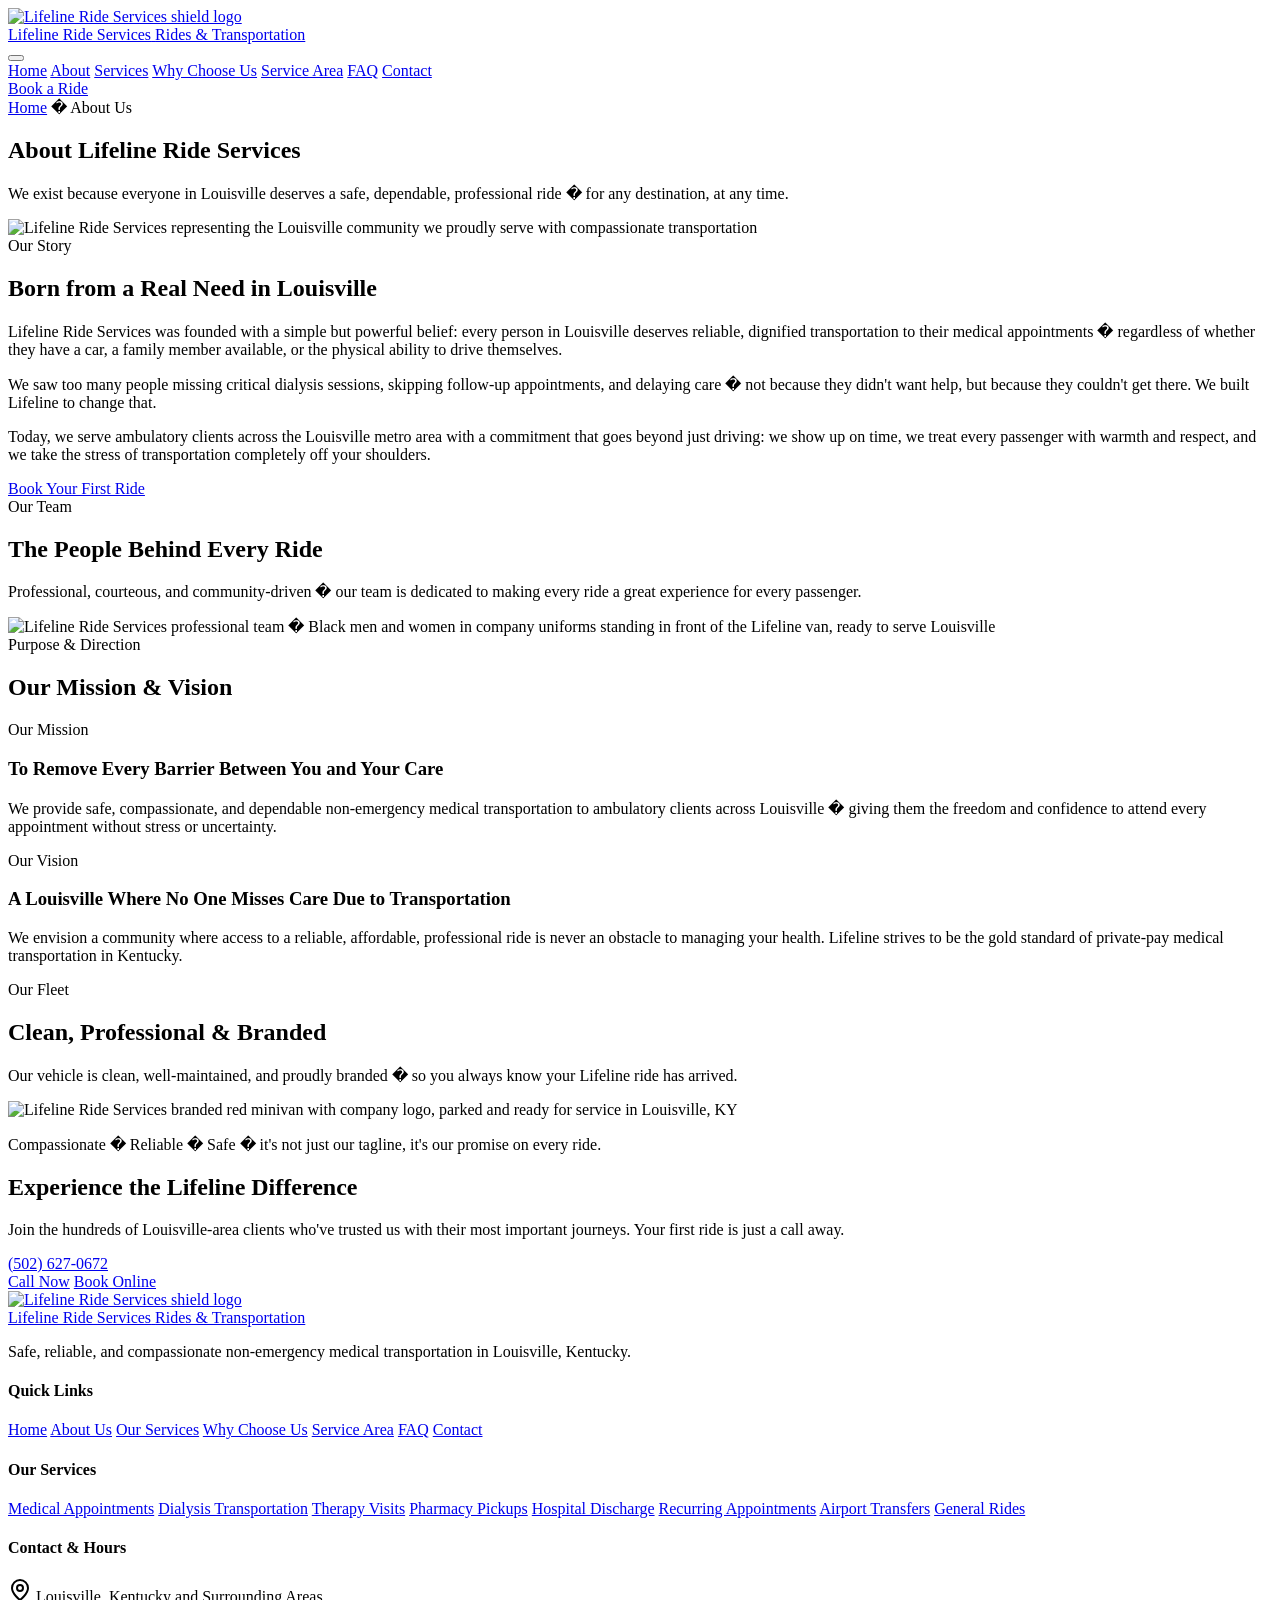
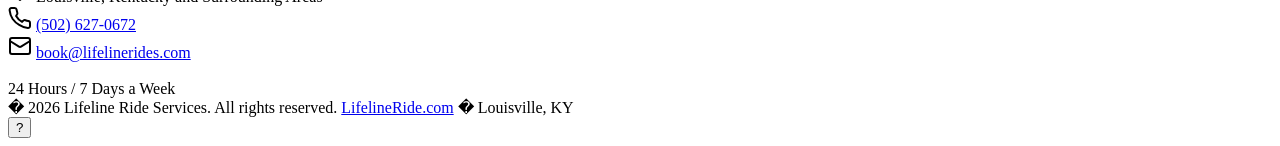
==== about.html @ 4c2a046d "Add files via upload Add homepage" ====
<!DOCTYPE html>
<html lang="en">

<head>
    <meta charset="UTF-8" />
    <meta name="viewport" content="width=device-width, initial-scale=1.0" />
    <title>About Us | Lifeline Ride Services � Louisville, KY</title>
    <meta name="description"
        content="Learn about Lifeline Ride Services � our story, mission, values, and the caring team behind Louisville's trusted non-emergency medical transportation provider." />
    <meta name="robots" content="index, follow" />
    <link rel="canonical" href="https://www.lifelineride.com/about.html" />
    <meta property="og:title" content="About Lifeline Ride Services | Louisville, KY" />
    <meta property="og:description"
        content="Compassionate, reliable NEMT in Louisville. Learn about our story and values." />
    <meta property="og:url" content="https://www.lifelineride.com/about.html" />
    <link rel="icon" type="image/svg+xml" href="images/logo.svg" />
    <link rel="preconnect" href="https://fonts.googleapis.com" />
    <link rel="preconnect" href="https://fonts.gstatic.com" crossorigin />
    <link
        href="https://fonts.googleapis.com/css2?family=Inter:wght@400;500;600;700&family=Poppins:wght@600;700;800&display=swap"
        rel="stylesheet" />
    <link rel="stylesheet" href="css/style.css" />
    <link rel="stylesheet" href="css/responsive.css" />
</head>

<body>

    <!-- NAVIGATION -->
    <header id="navbar" class="navbar" role="banner">
        <div class="container">
            <a href="index.html" class="nav-logo" aria-label="Lifeline Ride Services � Home">
                <div class="nav-logo-mark" aria-hidden="true"><img src="images/logo.svg"
                        alt="Lifeline Ride Services shield logo" width="42" height="42" /></div>
                <div class="nav-logo-text">
                    <span class="nav-logo-name">Lifeline Ride Services</span>
                    <span class="nav-logo-tag">Rides &amp; Transportation</span>
                </div>
            </a>
            <button class="nav-toggle" id="navToggle" aria-controls="navMenu" aria-expanded="false"
                aria-label="Toggle navigation menu">
                <span></span><span></span><span></span>
            </button>
            <nav id="navMenu" class="nav-menu" role="navigation" aria-label="Main navigation">
                <a href="index.html" class="nav-link">Home</a>
                <a href="about.html" class="nav-link active" aria-current="page">About</a>
                <a href="services.html" class="nav-link">Services</a>
                <a href="why-choose-us.html" class="nav-link">Why Choose Us</a>
                <a href="service-area.html" class="nav-link">Service Area</a>
                <a href="faq.html" class="nav-link">FAQ</a>
                <a href="contact.html" class="nav-link">Contact</a>
                <div class="nav-cta"><a href="contact.html" class="btn btn-green btn-sm">Book a Ride</a></div>
            </nav>
        </div>
    </header>

    <!-- PAGE HERO -->
    <section class="page-hero" aria-label="About page header">
        <div class="container">
            <nav class="breadcrumb" aria-label="Breadcrumb">
                <a href="index.html">Home</a>
                <span aria-hidden="true">�</span>
                <span aria-current="page">About Us</span>
            </nav>
            <h1>About Lifeline Ride Services</h1>
            <p>We exist because everyone in Louisville deserves a safe, dependable, professional ride � for any
                destination, at any time.</p>
        </div>
    </section>

    <main id="main-content">

        <!-- OUR STORY -->
        <section class="section" aria-labelledby="story-heading">
            <div class="container">
                <div class="split-section">
                    <div class="split-image fade-in">
                        <img src="images/our-story.jpg"
                            alt="Lifeline Ride Services representing the Louisville community we proudly serve with compassionate transportation"
                            loading="lazy" />
                    </div>
                    <div class="split-content fade-up">
                        <span class="eyebrow">Our Story</span>
                        <h2 id="story-heading">Born from a Real Need in Louisville</h2>
                        <p>
                            Lifeline Ride Services was founded with a simple but powerful belief: every person in
                            Louisville deserves reliable, dignified transportation to their medical appointments �
                            regardless of whether they have a car, a family member available, or the physical ability to
                            drive themselves.
                        </p>
                        <p>
                            We saw too many people missing critical dialysis sessions, skipping follow-up appointments,
                            and delaying care � not because they didn't want help, but because they couldn't get there.
                            We built Lifeline to change that.
                        </p>
                        <p>
                            Today, we serve ambulatory clients across the Louisville metro area with a commitment that
                            goes beyond just driving: we show up on time, we treat every passenger with warmth and
                            respect, and we take the stress of transportation completely off your shoulders.
                        </p>
                        <a href="contact.html" class="btn btn-primary">Book Your First Ride</a>
                    </div>
                </div>
            </div>
        </section>

        <!-- MISSION & VISION -->

        <!-- OUR TEAM PHOTO -->
        <section class="section bg-gray" aria-labelledby="team-photo-heading">
            <div class="container">
                <div class="section-header fade-up">
                    <span class="eyebrow">Our Team</span>
                    <h2 id="team-photo-heading">The People Behind Every Ride</h2>
                    <p>Professional, courteous, and community-driven � our team is dedicated to making every ride a
                        great experience for every passenger.</p>
                </div>
                <div class="team-photo-wrap fade-up">
                    <img src="images/team-new.jpg"
                        alt="Lifeline Ride Services professional team � Black men and women in company uniforms standing in front of the Lifeline van, ready to serve Louisville"
                        loading="lazy" />
                </div>
            </div>
        </section>
        <section class="section bg-gray" aria-labelledby="mission-heading">
            <div class="container">
                <div class="section-header fade-up">
                    <span class="eyebrow">Purpose &amp; Direction</span>
                    <h2 id="mission-heading">Our Mission &amp; Vision</h2>
                </div>
                <div class="mission-vision-grid fade-up">
                    <div class="mission-card blue">
                        <div class="mission-label">Our Mission</div>
                        <h3>To Remove Every Barrier Between You and Your Care</h3>
                        <p>We provide safe, compassionate, and dependable non-emergency medical transportation to
                            ambulatory clients across Louisville � giving them the freedom and confidence to attend
                            every appointment without stress or uncertainty.</p>
                    </div>
                    <div class="mission-card green">
                        <div class="mission-label">Our Vision</div>
                        <h3>A Louisville Where No One Misses Care Due to Transportation</h3>
                        <p>We envision a community where access to a reliable, affordable, professional ride is never an
                            obstacle to managing your health. Lifeline strives to be the gold standard of private-pay
                            medical transportation in Kentucky.</p>
                    </div>
                </div>
            </div>
        </section>

        <!-- CTA -->
        <!-- OUR VEHICLE -->
        <section class="section bg-gray" aria-labelledby="vehicle-heading">
            <div class="container">
                <div class="section-header fade-up">
                    <span class="eyebrow">Our Fleet</span>
                    <h2 id="vehicle-heading">Clean, Professional &amp; Branded</h2>
                    <p>Our vehicle is clean, well-maintained, and proudly branded � so you always know your Lifeline
                        ride has arrived.</p>
                </div>
                <div class="van-showcase fade-up">
                    <img src="images/van.jpg"
                        alt="Lifeline Ride Services branded red minivan with company logo, parked and ready for service in Louisville, KY"
                        loading="lazy" />
                    <p class="van-caption">Compassionate � Reliable � Safe � it's not just our tagline, it's our promise
                        on every ride.</p>
                </div>
            </div>
        </section>

        <section class="cta-section" aria-labelledby="about-cta-heading">
            <div class="container">
                <div class="fade-up">
                    <h2 id="about-cta-heading">Experience the Lifeline Difference</h2>
                    <p>Join the hundreds of Louisville-area clients who've trusted us with their most important
                        journeys. Your first ride is just a call away.</p>
                    <a href="tel:+15026270672" class="cta-phone" aria-label="Call (502) 627-0672">(502) 627-0672</a>
                    <div class="cta-actions">
                        <a href="tel:+15026270672" class="btn btn-green btn-lg">Call Now</a>
                        <a href="contact.html" class="btn btn-outline btn-lg">Book Online</a>
                    </div>
                </div>
            </div>
        </section>

    </main>

    <!-- FOOTER -->
    <footer class="footer" role="contentinfo">
        <div class="container">
            <div class="footer-grid">
                <div class="footer-brand">
                    <a href="index.html" class="nav-logo" aria-label="Lifeline Ride Services">
                        <div class="nav-logo-mark" aria-hidden="true"><img src="images/logo.svg"
                                alt="Lifeline Ride Services shield logo" width="42" height="42" /></div>
                        <div class="nav-logo-text">
                            <span class="nav-logo-name">Lifeline Ride Services</span>
                            <span class="nav-logo-tag">Rides &amp; Transportation</span>
                        </div>
                    </a>
                    <p class="footer-tagline">Safe, reliable, and compassionate non-emergency medical transportation in
                        Louisville, Kentucky.</p>
                </div>
                <div class="footer-col">
                    <h4>Quick Links</h4>
                    <nav class="footer-links" aria-label="Footer navigation">
                        <a href="index.html">Home</a>
                        <a href="about.html">About Us</a>
                        <a href="services.html">Our Services</a>
                        <a href="why-choose-us.html">Why Choose Us</a>
                        <a href="service-area.html">Service Area</a>
                        <a href="faq.html">FAQ</a>
                        <a href="contact.html">Contact</a>
                    </nav>
                </div>
                <div class="footer-col">
                    <h4>Our Services</h4>
                    <nav class="footer-links" aria-label="Services navigation">
                        <a href="services.html#medical">Medical Appointments</a>
                        <a href="services.html#dialysis">Dialysis Transportation</a>
                        <a href="services.html#therapy">Therapy Visits</a>
                        <a href="services.html#pharmacy">Pharmacy Pickups</a>
                        <a href="services.html#discharge">Hospital Discharge</a>
                        <a href="services.html#recurring">Recurring Appointments</a>
                        <a href="services.html#airport">Airport Transfers</a>
                        <a href="services.html#general">General Rides</a>
                    </nav>
                </div>
                <div class="footer-col">
                    <h4>Contact &amp; Hours</h4>
                    <div class="footer-contact-item">
                        <span class="footer-contact-icon" aria-hidden="true"><svg xmlns="http://www.w3.org/2000/svg"
                                width="24" height="24" viewBox="0 0 24 24" fill="none" stroke="currentColor"
                                stroke-width="2" stroke-linecap="round" stroke-linejoin="round">
                                <path d="M20 10c0 6-8 12-8 12s-8-6-8-12a8 8 0 0 1 16 0Z" />
                                <circle cx="12" cy="10" r="3" />
                            </svg></span>
                        <span>Louisville, Kentucky and Surrounding Areas</span>
                    </div>
                    <div class="footer-contact-item">
                        <span class="footer-contact-icon" aria-hidden="true"><svg xmlns="http://www.w3.org/2000/svg"
                                width="24" height="24" viewBox="0 0 24 24" fill="none" stroke="currentColor"
                                stroke-width="2" stroke-linecap="round" stroke-linejoin="round">
                                <path
                                    d="M22 16.92v3a2 2 0 0 1-2.18 2 19.79 19.79 0 0 1-8.63-3.07A19.5 19.5 0 0 1 4.69 13a19.79 19.79 0 0 1-3.07-8.67A2 2 0 0 1 3.6 2h3a2 2 0 0 1 2 1.72c.127.96.361 1.903.7 2.81a2 2 0 0 1-.45 2.11L8.09 9.91a16 16 0 0 0 6 6l1.27-1.27a2 2 0 0 1 2.11-.45c.907.339 1.85.573 2.81.7A2 2 0 0 1 22 16.92z" />
                            </svg></span>
                        <span><a href="tel:+15026270672">(502) 627-0672</a></span>
                    </div>
                    <div class="footer-contact-item">
                        <span class="footer-contact-icon" aria-hidden="true"><svg xmlns="http://www.w3.org/2000/svg"
                                width="24" height="24" viewBox="0 0 24 24" fill="none" stroke="currentColor"
                                stroke-width="2" stroke-linecap="round" stroke-linejoin="round">
                                <rect width="20" height="16" x="2" y="4" rx="2" />
                                <path d="m22 7-8.97 5.7a1.94 1.94 0 0 1-2.06 0L2 7" />
                            </svg></span>
                        <span><a href="mailto:book@lifelinerides.com">book@lifelinerides.com</a></span>
                    </div>
                    <div class="footer-hours">
                        <strong style="color:rgba(255,255,255,.7);">Business Hours</strong><br />
                        24 Hours / 7 Days a Week
                    </div>
                </div>
            </div>
            <div class="footer-bottom">
                <span>� 2026 Lifeline Ride Services. All rights reserved.</span>
                <span><a href="https://www.lifelineride.com">LifelineRide.com</a> � Louisville, KY</span>
            </div>
        </div>
    </footer>

    <button class="back-to-top" id="backToTop" aria-label="Back to top">?</button>
    <script src="js/main.js"></script>
</body>

</html>
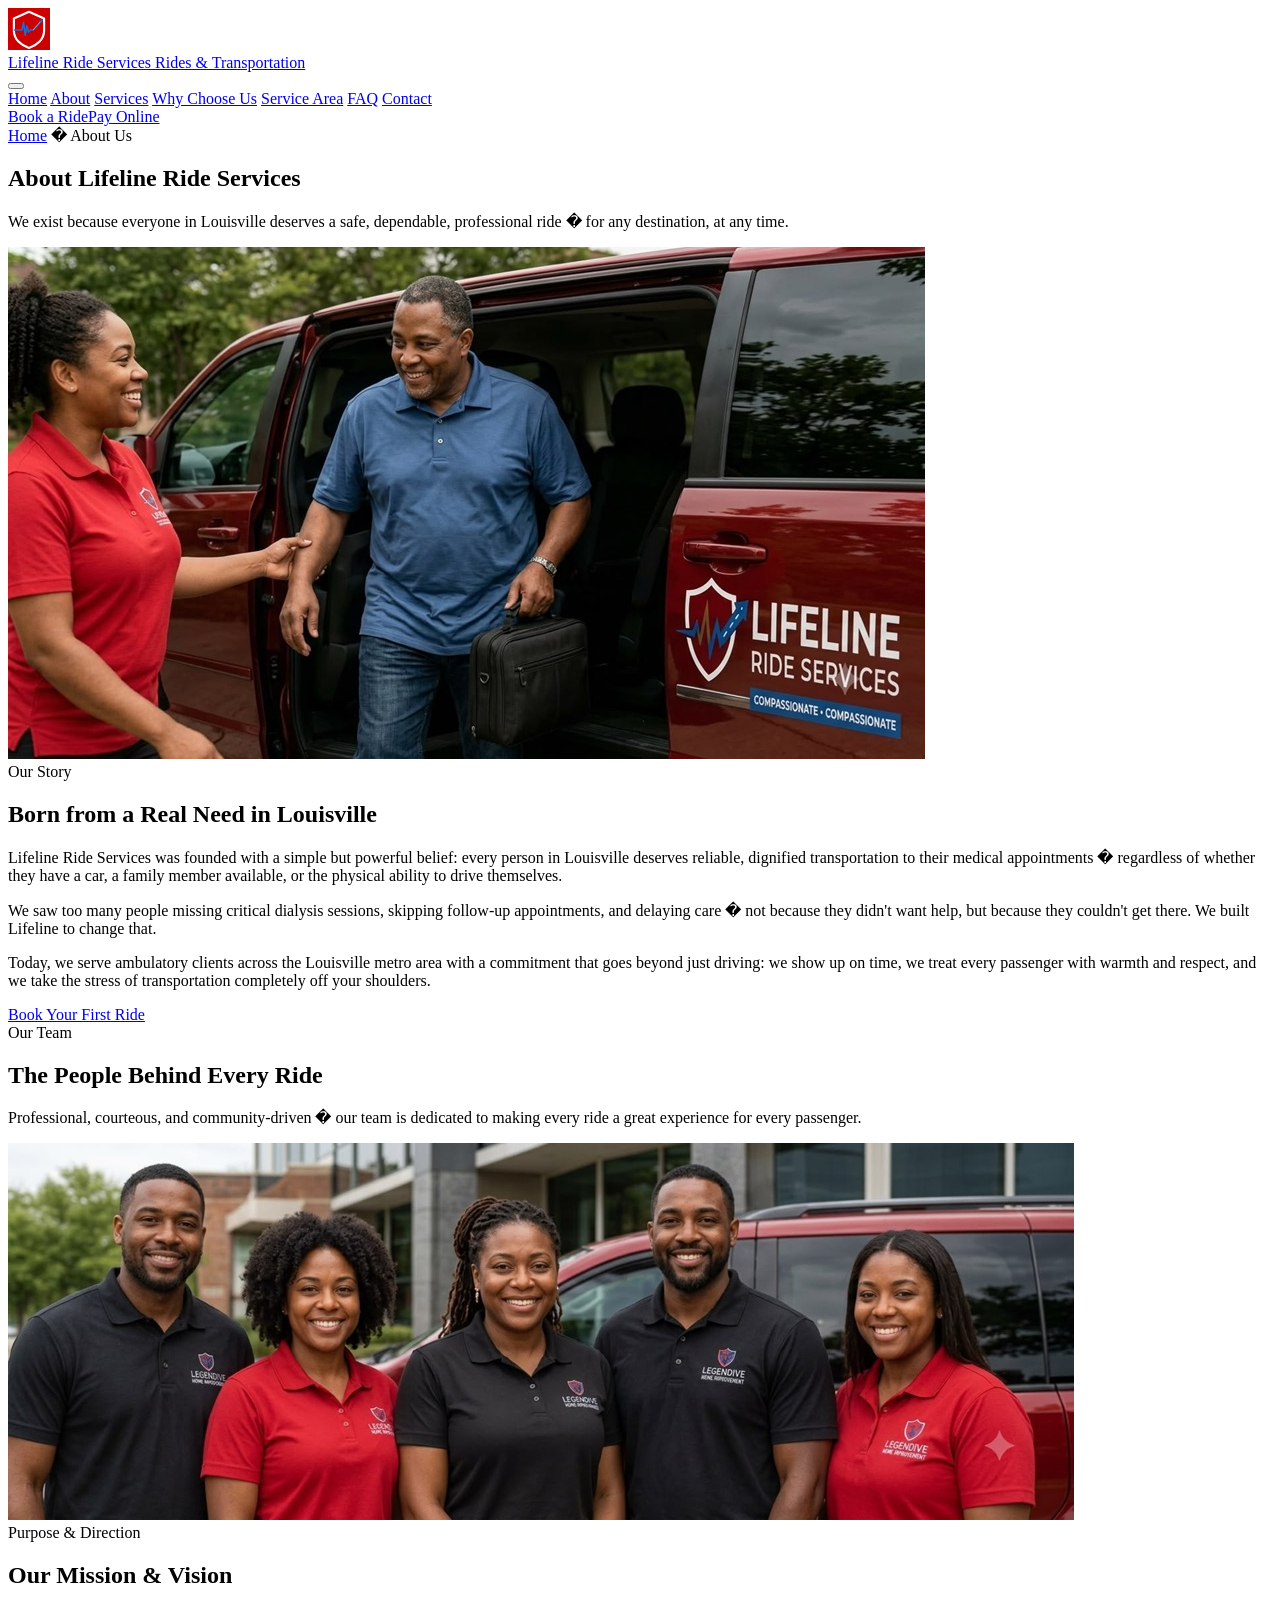
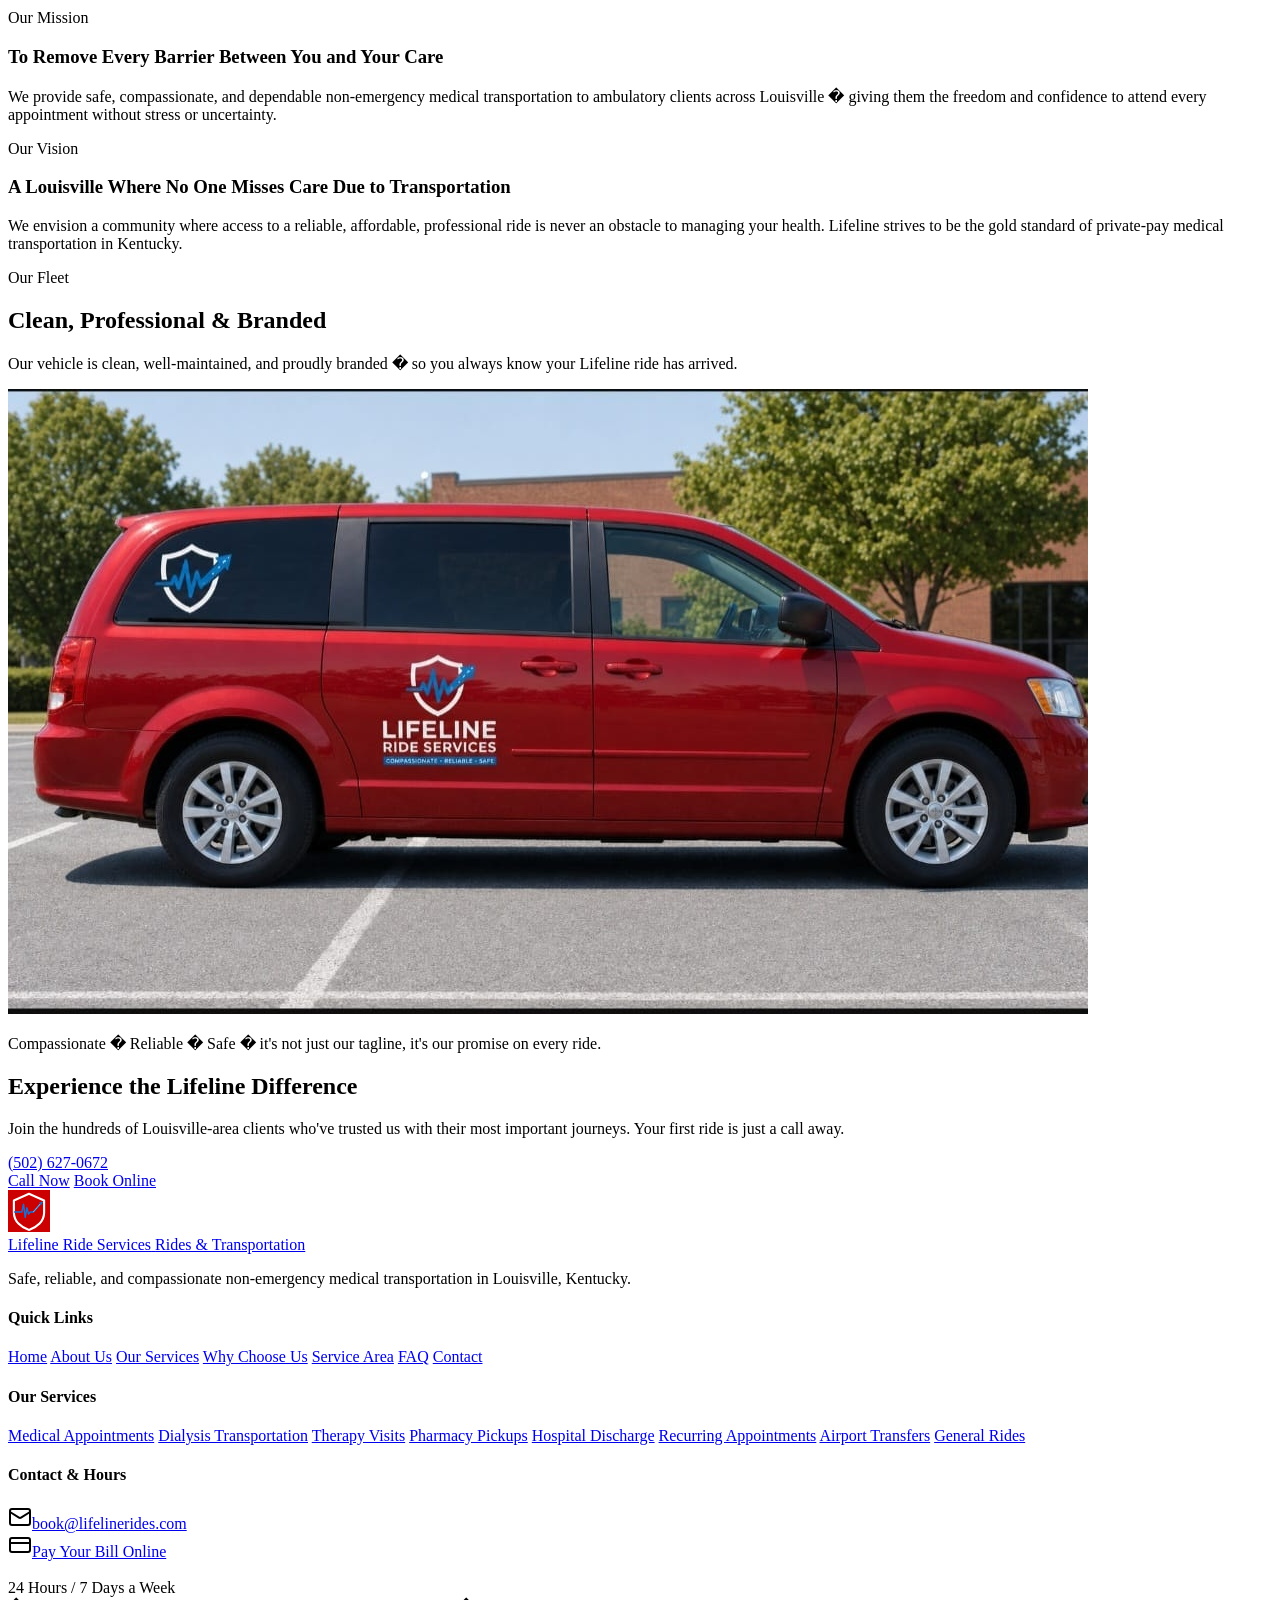
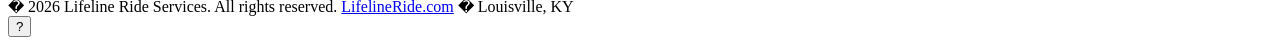
==== commit 7e6b5a9d: "Add files via upload Add homepage" ====
--- a/about.html
+++ b/about.html
@@ -29,7 +29,7 @@
     <header id="navbar" class="navbar" role="banner">
         <div class="container">
             <a href="index.html" class="nav-logo" aria-label="Lifeline Ride Services � Home">
-                <div class="nav-logo-mark" aria-hidden="true"><img src="images/logo.svg"
+                <div class="nav-logo-mark" aria-hidden="true"><img src="logo.svg"
                         alt="Lifeline Ride Services shield logo" width="42" height="42" /></div>
                 <div class="nav-logo-text">
                     <span class="nav-logo-name">Lifeline Ride Services</span>
@@ -48,7 +48,7 @@
                 <a href="service-area.html" class="nav-link">Service Area</a>
                 <a href="faq.html" class="nav-link">FAQ</a>
                 <a href="contact.html" class="nav-link">Contact</a>
-                <div class="nav-cta"><a href="contact.html" class="btn btn-green btn-sm">Book a Ride</a></div>
+                <div class="nav-cta"><a href="contact.html" class="btn btn-green btn-sm">Book a Ride</a><a href="https://pay.lifelinerides.com" class="btn btn-primary btn-sm" target="_blank" rel="noopener">Pay Online</a></div>
             </nav>
         </div>
     </header>
@@ -74,7 +74,7 @@
             <div class="container">
                 <div class="split-section">
                     <div class="split-image fade-in">
-                        <img src="images/our-story.jpg"
+                        <img src="our-story.jpg"
                             alt="Lifeline Ride Services representing the Louisville community we proudly serve with compassionate transportation"
                             loading="lazy" />
                     </div>
@@ -115,7 +115,7 @@
                         great experience for every passenger.</p>
                 </div>
                 <div class="team-photo-wrap fade-up">
-                    <img src="images/team-new.jpg"
+                    <img src="team-new.jpg"
                         alt="Lifeline Ride Services professional team � Black men and women in company uniforms standing in front of the Lifeline van, ready to serve Louisville"
                         loading="lazy" />
                 </div>
@@ -157,7 +157,7 @@
                         ride has arrived.</p>
                 </div>
                 <div class="van-showcase fade-up">
-                    <img src="images/van.jpg"
+                    <img src="van.jpg"
                         alt="Lifeline Ride Services branded red minivan with company logo, parked and ready for service in Louisville, KY"
                         loading="lazy" />
                     <p class="van-caption">Compassionate � Reliable � Safe � it's not just our tagline, it's our promise
@@ -189,7 +189,7 @@
             <div class="footer-grid">
                 <div class="footer-brand">
                     <a href="index.html" class="nav-logo" aria-label="Lifeline Ride Services">
-                        <div class="nav-logo-mark" aria-hidden="true"><img src="images/logo.svg"
+                        <div class="nav-logo-mark" aria-hidden="true"><img src="logo.svg"
                                 alt="Lifeline Ride Services shield logo" width="42" height="42" /></div>
                         <div class="nav-logo-text">
                             <span class="nav-logo-name">Lifeline Ride Services</span>
@@ -226,34 +226,7 @@
                 </div>
                 <div class="footer-col">
                     <h4>Contact &amp; Hours</h4>
-                    <div class="footer-contact-item">
-                        <span class="footer-contact-icon" aria-hidden="true"><svg xmlns="http://www.w3.org/2000/svg"
-                                width="24" height="24" viewBox="0 0 24 24" fill="none" stroke="currentColor"
-                                stroke-width="2" stroke-linecap="round" stroke-linejoin="round">
-                                <path d="M20 10c0 6-8 12-8 12s-8-6-8-12a8 8 0 0 1 16 0Z" />
-                                <circle cx="12" cy="10" r="3" />
-                            </svg></span>
-                        <span>Louisville, Kentucky and Surrounding Areas</span>
-                    </div>
-                    <div class="footer-contact-item">
-                        <span class="footer-contact-icon" aria-hidden="true"><svg xmlns="http://www.w3.org/2000/svg"
-                                width="24" height="24" viewBox="0 0 24 24" fill="none" stroke="currentColor"
-                                stroke-width="2" stroke-linecap="round" stroke-linejoin="round">
-                                <path
-                                    d="M22 16.92v3a2 2 0 0 1-2.18 2 19.79 19.79 0 0 1-8.63-3.07A19.5 19.5 0 0 1 4.69 13a19.79 19.79 0 0 1-3.07-8.67A2 2 0 0 1 3.6 2h3a2 2 0 0 1 2 1.72c.127.96.361 1.903.7 2.81a2 2 0 0 1-.45 2.11L8.09 9.91a16 16 0 0 0 6 6l1.27-1.27a2 2 0 0 1 2.11-.45c.907.339 1.85.573 2.81.7A2 2 0 0 1 22 16.92z" />
-                            </svg></span>
-                        <span><a href="tel:+15026270672">(502) 627-0672</a></span>
-                    </div>
-                    <div class="footer-contact-item">
-                        <span class="footer-contact-icon" aria-hidden="true"><svg xmlns="http://www.w3.org/2000/svg"
-                                width="24" height="24" viewBox="0 0 24 24" fill="none" stroke="currentColor"
-                                stroke-width="2" stroke-linecap="round" stroke-linejoin="round">
-                                <rect width="20" height="16" x="2" y="4" rx="2" />
-                                <path d="m22 7-8.97 5.7a1.94 1.94 0 0 1-2.06 0L2 7" />
-                            </svg></span>
-                        <span><a href="mailto:book@lifelinerides.com">book@lifelinerides.com</a></span>
-                    </div>
-                    <div class="footer-hours">
+                    <div class="footer-contact-item"><span class="footer-contact-icon" aria-hidden="true"><svg xmlns="http://www.w3.org/2000/svg" width="24" height="24" viewBox="0 0 24 24" fill="none" stroke="currentColor" stroke-width="2" stroke-linecap="round" stroke-linejoin="round"><rect width="20" height="16" x="2" y="4" rx="2" /><path d="m22 7-8.97 5.7a1.94 1.94 0 0 1-2.06 0L2 7" /></svg></span><span><a href="mailto:book@lifelinerides.com">book@lifelinerides.com</a></span></div><div class="footer-contact-item"><span class="footer-contact-icon" aria-hidden="true"><svg xmlns="http://www.w3.org/2000/svg" width="24" height="24" viewBox="0 0 24 24" fill="none" stroke="currentColor" stroke-width="2" stroke-linecap="round" stroke-linejoin="round"><rect x="2" y="5" width="20" height="14" rx="2" /><line x1="2" y1="10" x2="22" y2="10" /></svg></span><span><a href="https://pay.lifelinerides.com" target="_blank" rel="noopener">Pay Your Bill Online</a></span></div><div class="footer-hours">
                         <strong style="color:rgba(255,255,255,.7);">Business Hours</strong><br />
                         24 Hours / 7 Days a Week
                     </div>
